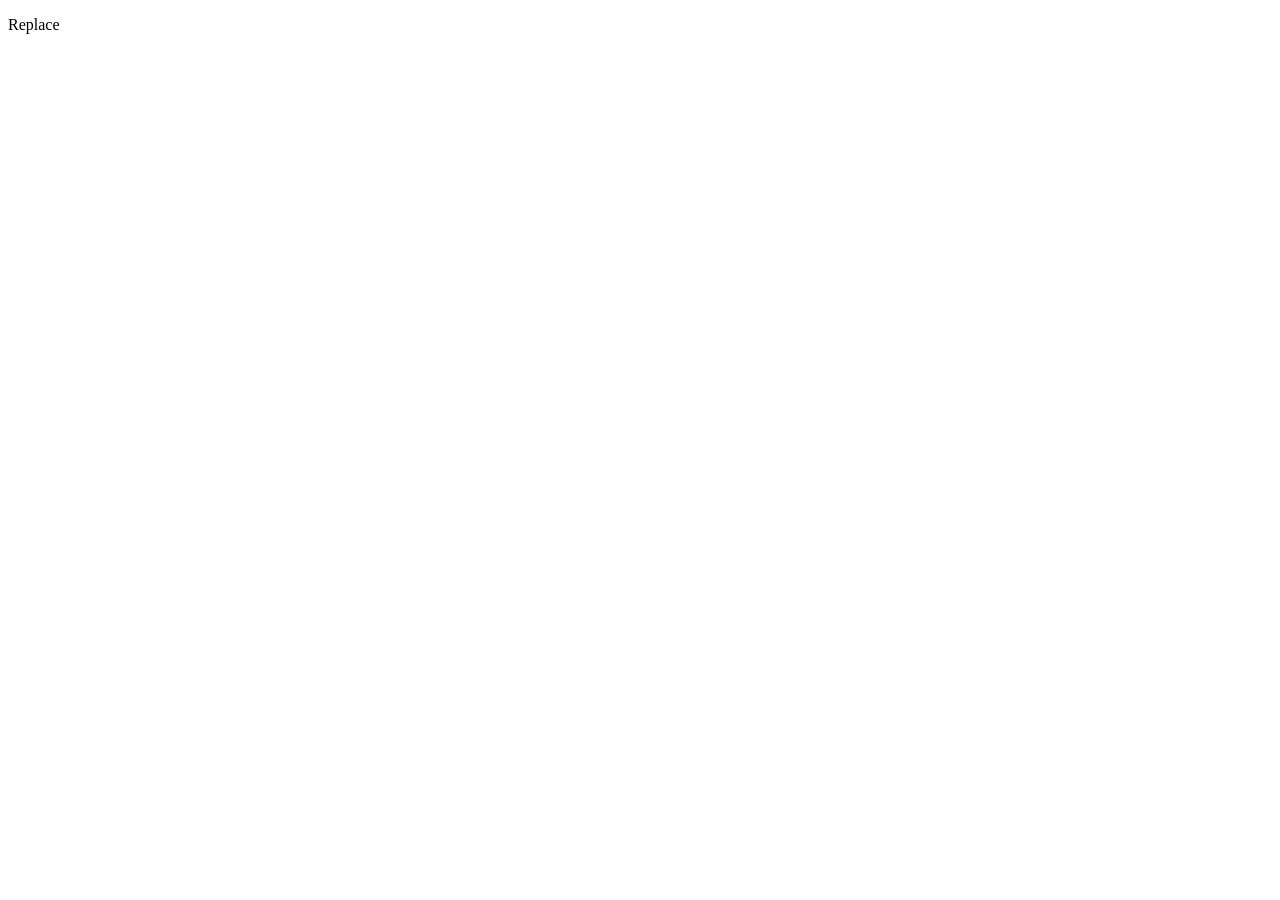
==== Web Ext/index.html @ 9560cb98 "Add files via upload" ====
<!DOCTYPE html>
<html lang="en">
<head>
    
    
    
    <title>Document</title>
     <p id="replace"> Replace </p>

</head>
<body>
    <script src="jquery-3.3.1.min.js"></script>
    <script src="index.js"></script>
</body>
</html>
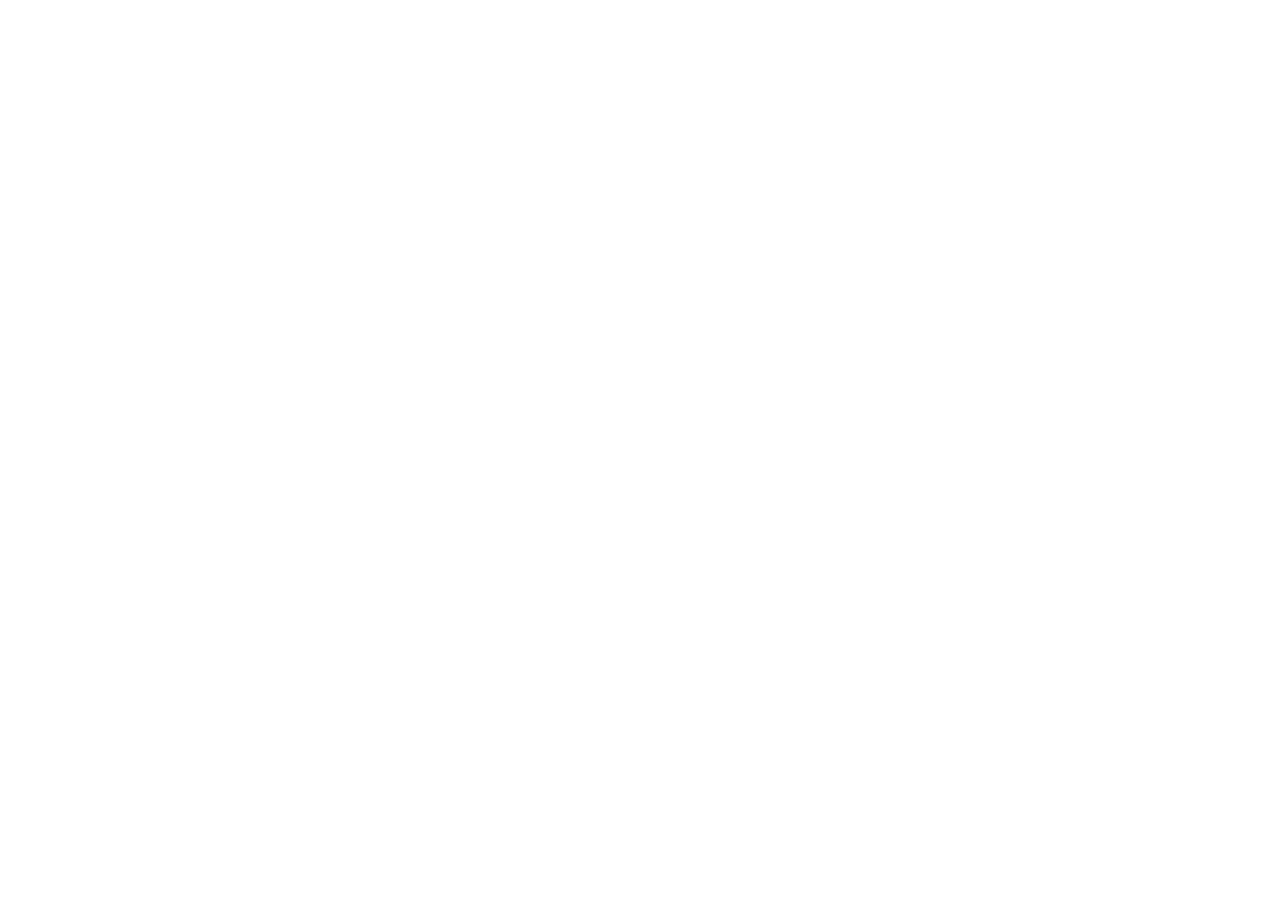
==== commit 7375eee1: "Add files via upload" ====
--- a/Web Ext/index.html
+++ b/Web Ext/index.html
@@ -5,7 +5,7 @@
     
     
     <title>Document</title>
-     <p id="replace"> Replace </p>
+     <p id="replace">  </p>
 
 </head>
 <body>
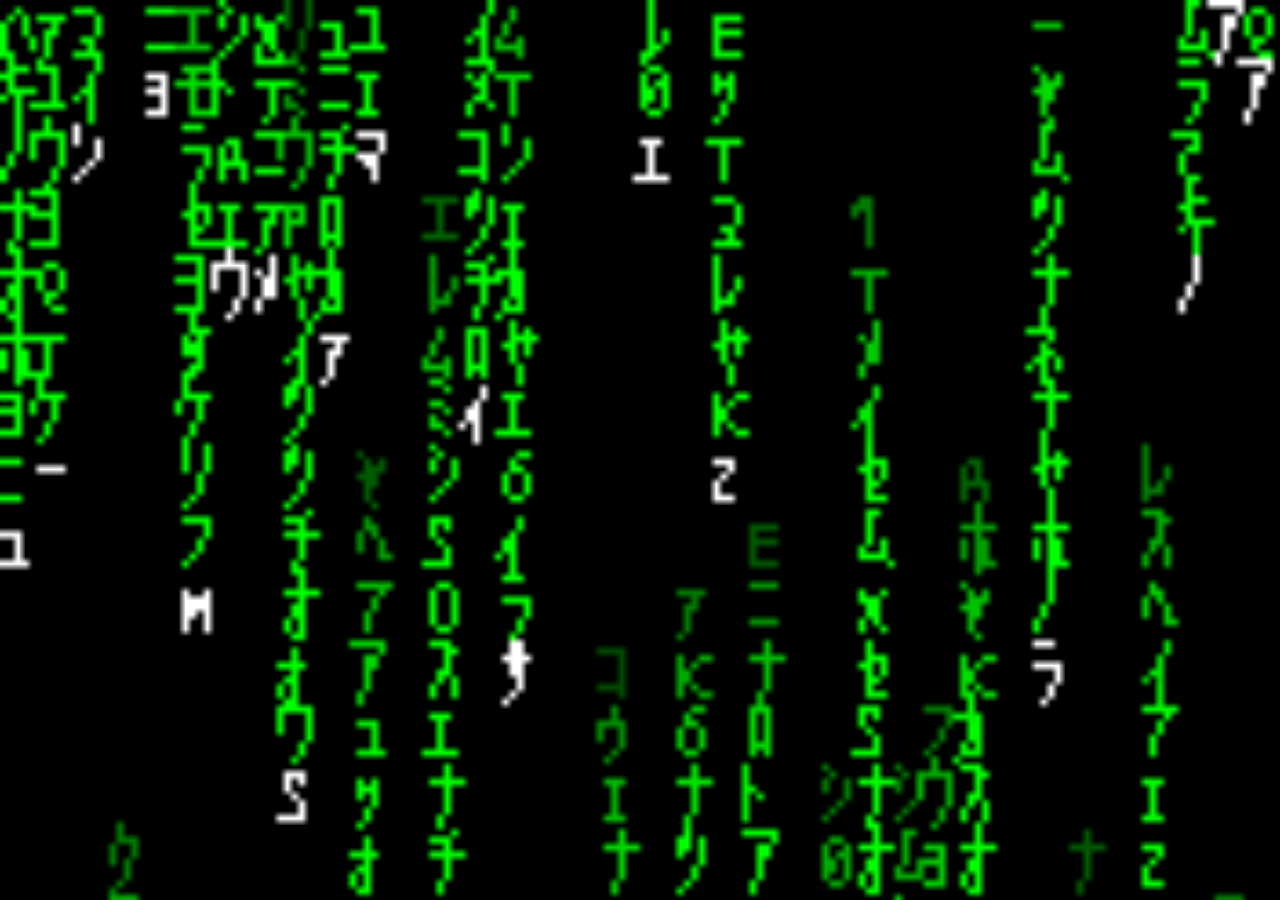
==== commit 33451d27: "Add files via upload" ====
--- a/Web Ext/index.html
+++ b/Web Ext/index.html
@@ -1,14 +1,327 @@
 <!DOCTYPE html>
 <html lang="en">
 <head>
-    
-    
-    
-    <title>Document</title>
-     <p id="replace">  </p>
+    <style>
+        body{ width : 300px;
+        height: 400px;
+        background-image: url('giphy.gif');
+        background-repeat: no-repeat;
+        background-size: cover;
+        }
+
+
+        @font-face {
+  font-family: Clip;
+  src: url("https://acupoftee.github.io/fonts/Clip.ttf");
+}
+
+
+.sign {
+  position: absolute;
+  display: flex;
+  justify-content: center;
+  align-items: center;
+  width: 50%;
+  height: 50%;
+  background-image: radial-gradient(
+    ellipse 50% 35% at 50% 50%,
+    #07ce11,
+    transparent
+  );
+  transform: translate(-50%, -50%);
+  letter-spacing: 2;
+  left: 50%;
+  top: 50%;
+  font-family: "Clip";
+  text-transform: uppercase;
+  font-size: 6em;
+  color: #c4ebc4;
+  text-shadow: 0 0 0.6rem #c4ebc4, 0 0 1.5rem #65ff72,
+    -0.2rem 0.1rem 1rem #65ff72, 0.2rem 0.1rem 1rem #65ff72,
+    0 -0.5rem 2rem #24ff36, 0 0.5rem 3rem #24ff36;
+  animation: shine 2s forwards, flicker 3s infinite;
+}
+
+@keyframes blink {
+  0%,
+  22%,
+  36%,
+  45% {
+    color: #ffe6ff;
+    text-shadow: 0 0 0.6rem #e6ffe6, 0 0 1.5rem #65ff72,
+      -0.2rem 0.1rem 1rem #65ff72, 0.2rem 0.1rem 1rem #65ff72,
+      0 -0.5rem 2rem #24ff36, 0 0.5rem 3rem #24ff36;
+  }
+  28%,
+  33% {
+    color: #65ff72;
+    text-shadow: none;
+  }
+  82%,
+  97% {
+    color: #24ff36;
+    text-shadow: none;
+  }
+}
+
+.flicker {
+  animation: shine 2s forwards, blink 3s 2s infinite;
+}
+
+.fast-flicker {
+  animation: shine 2s forwards, blink 10s 1s infinite;
+}
+
+@keyframes shine {
+  0% {
+    color: #186b1c;
+    text-shadow: none;
+  }
+  20% {
+    color: #c4ebc4;
+    text-shadow: 0 0 0.6rem #e6ffe6, 0 0 1.5rem #65ff72,
+      -0.2rem 0.1rem 1rem #65ff72 0.2rem 0.1rem 1rem #65ff72,
+      0 -0.5rem 2rem #24ff36, 0 0.5rem 3rem #24ff36;
+  }
+}
+
+@keyframes flicker {
+  from {
+    opacity: 1;
+  }
+
+  4% {
+    opacity: 0.9;
+  }
+
+  6% {
+    opacity: 0.85;
+  }
+
+  8% {
+    opacity: 0.95;
+  }
+
+  10% {
+    opacity: 0.9;
+  }
+
+  11% {
+    opacity: 0.922;
+  }
+
+  12% {
+    opacity: 0.9;
+  }
+
+  14% {
+    opacity: 0.95;
+  }
+
+  16% {
+    opacity: 0.98;
+  }
+
+  17% {
+    opacity: 0.9;
+  }
+
+  19% {
+    opacity: 0.93;
+  }
+
+  20% {
+    opacity: 0.99;
+  }
+
+  24% {
+    opacity: 1;
+  }
+
+  26% {
+    opacity: 0.94;
+  }
+
+  28% {
+    opacity: 0.98;
+  }
+
+  37% {
+    opacity: 0.93;
+  }
+
+  38% {
+    opacity: 0.5;
+  }
+
+  39% {
+    opacity: 0.96;
+  }
+
+  42% {
+    opacity: 1;
+  }
+
+  44% {
+    opacity: 0.97;
+  }
+
+  46% {
+    opacity: 0.94;
+  }
+
+  56% {
+    opacity: 0.9;
+  }
+
+  58% {
+    opacity: 0.9;
+  }
+
+  60% {
+    opacity: 0.99;
+  }
+
+  68% {
+    opacity: 1;
+  }
+
+  70% {
+    opacity: 0.9;
+  }
+
+  72% {
+    opacity: 0.95;
+  }
+
+  93% {
+    opacity: 0.93;
+  }
+
+  95% {
+    opacity: 0.95;
+  }
+
+  97% {
+    opacity: 0.93;
+  }
+
+  to {
+    opacity: 1;
+  }
+}
+
+
+button, button::after {
+  width: 80px;
+  height: 30px;
+  font-size: 12px;
+  font-family: 'Bebas Neue', cursive;
+  background: linear-gradient(45deg, transparent 5%, #FF013C 5%);
+  border: 0;
+  color: #fff;
+  letter-spacing: 1px;
+  line-height: 10px;
+  box-shadow: 6px 0px 0px #00f600;
+  outline: transparent;
+  position: relative;
+}
+
+button::after {
+  --slice-0: inset(50% 50% 50% 50%);
+  --slice-1: inset(80% -6px 0 0);
+  --slice-2: inset(50% -6px 30% 0);
+  --slice-3: inset(10% -6px 85% 0);
+  --slice-4: inset(40% -6px 43% 0);
+  --slice-5: inset(80% -6px 5% 0);
+  
+  content: 'RESET';
+  display: block;
+  position: absolute;
+  top: 0;
+  left: 0;
+  right: 0;
+  bottom: 0;
+  background: linear-gradient(45deg, transparent 3%, #00E6F6 3%, #00E6F6 5%, #FF013C 5%);
+  text-shadow: -3px -3px 0px #F8F005, 3px 3px 0px #00E6F6;
+  clip-path: var(--slice-0);
+}
+
+button:hover::after {
+  animation: 1s glitch;
+  animation-timing-function: steps(2, end);
+}
+
+@keyframes glitch {
+  0% {
+    clip-path: var(--slice-1);
+    transform: translate(-20px, -10px);
+  }
+  10% {
+    clip-path: var(--slice-3);
+    transform: translate(10px, 10px);
+  }
+  20% {
+    clip-path: var(--slice-1);
+    transform: translate(-10px, 10px);
+  }
+  30% {
+    clip-path: var(--slice-3);
+    transform: translate(0px, 5px);
+  }
+  40% {
+    clip-path: var(--slice-2);
+    transform: translate(-5px, 0px);
+  }
+  50% {
+    clip-path: var(--slice-3);
+    transform: translate(5px, 0px);
+  }
+  60% {
+    clip-path: var(--slice-4);
+    transform: translate(5px, 10px);
+  }
+  70% {
+    clip-path: var(--slice-2);
+    transform: translate(-10px, 10px);
+  }
+  80% {
+    clip-path: var(--slice-5);
+    transform: translate(20px, -10px);
+  }
+  90% {
+    clip-path: var(--slice-1);
+    transform: translate(-10px, 0px);
+  }
+  100% {
+    clip-path: var(--slice-1);
+    transform: translate(0);
+  }
+}
+
+       </style>
+    
+    
+    <title>Agree to Disagree</title>
+   
 
 </head>
 <body>
+
+    
+    
+     <p id="replace_grade" , style="color:white;font-size:20px;"></p>    
+     <p id="replace_score", style="color:white;font-size:20px;"></p>
+     <p id="replace_good", style="color:white;font-size:20px;"></p>
+     <p id="replace_neutral", style="color:white;font-size:20px;"></p>
+     <p id="replace_bad", style="color:white;font-size:20px;"></p>
+     <p id="replace_blocker", style="color:white;font-size:20px;"></p>
+     
+     <link rel="preconnect" href="https://fonts.gstatic.com"> 
+    <link href="https://fonts.googleapis.com/css2?family=Bebas+Neue&display=swap" rel="stylesheet">
+     <p id="replace_button", style="color:white;font-size:20px;"></p>
+
+    
     <script src="jquery-3.3.1.min.js"></script>
     <script src="index.js"></script>
 </body>
